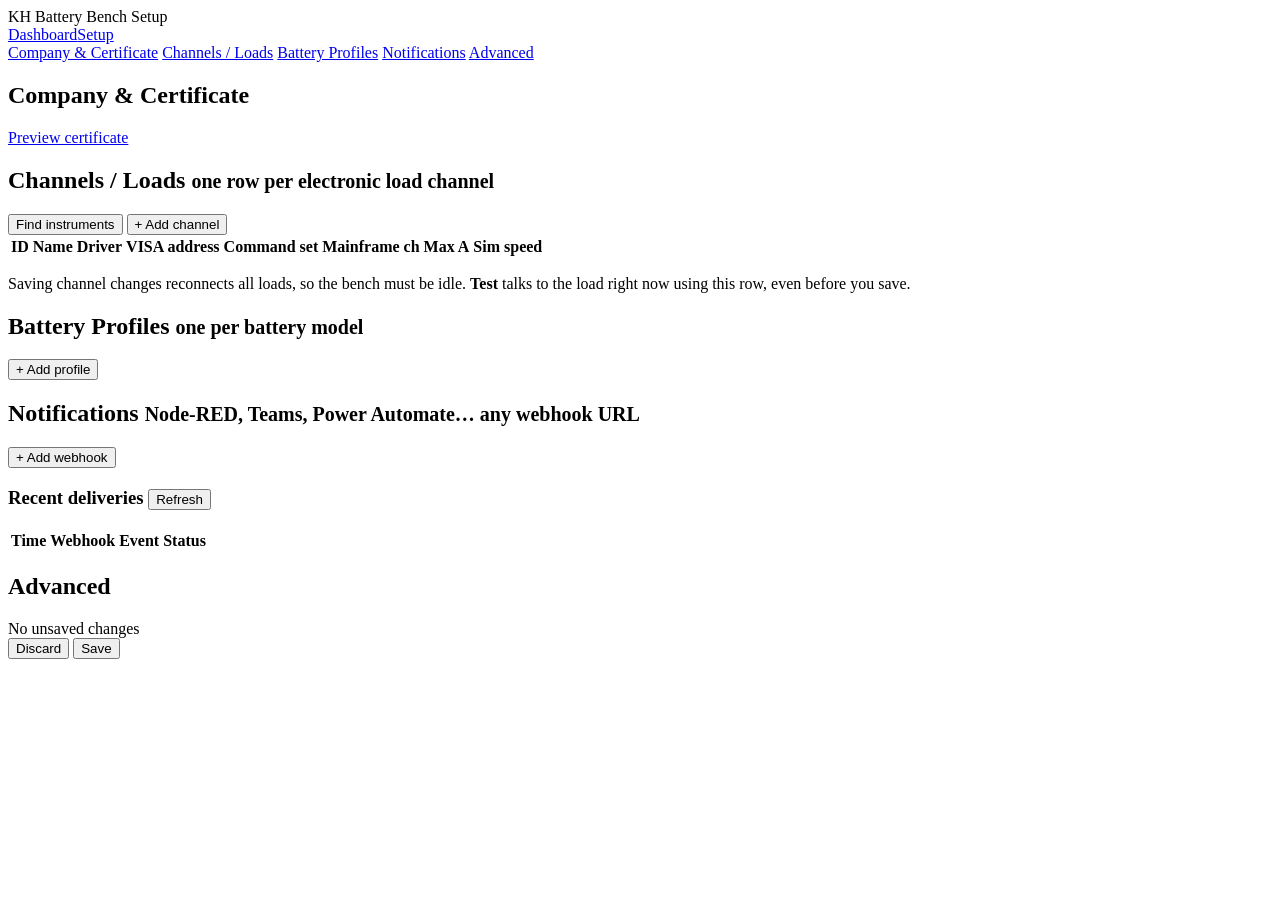
==== kh_bench/static/setup.html @ be109341 "Add Setup page and Node-RED/webhook notifications; quiet logs, ASCII README Setup page (/setup): - E" ====
<!doctype html>
<html lang="en">
<head>
<meta charset="utf-8">
<meta name="viewport" content="width=device-width, initial-scale=1">
<title>Bench Setup</title>
<link rel="icon" href="data:,">
<link rel="stylesheet" href="/static/style.css">
</head>
<body class="setup-page">
<header class="topbar">
  <div class="brand">KH Battery Bench <span class="sub">Setup</span></div>
  <nav class="nav"><a href="/">Dashboard</a><a href="/setup" class="active">Setup</a></nav>
</header>

<div class="setup-layout">
  <aside class="side">
    <a href="#company">Company &amp; Certificate</a>
    <a href="#channels">Channels / Loads</a>
    <a href="#profiles">Battery Profiles</a>
    <a href="#notifications">Notifications</a>
    <a href="#advanced">Advanced</a>
    <div class="side-note" id="cfgFile"></div>
  </aside>

  <main class="setup-main">
    <section class="panel sec" id="company">
      <div class="panel-head"><h2>Company &amp; Certificate</h2>
        <a class="btn ghost" href="/api/setup/sample-certificate.pdf" target="_blank" title="Uses saved settings">Preview certificate</a></div>
      <div class="sec-body" id="companyBody"></div>
    </section>

    <section class="panel sec" id="channels">
      <div class="panel-head"><h2>Channels / Loads <small>one row per electronic load channel</small></h2>
        <div class="row">
          <button class="btn ghost" id="discoverBtn">Find instruments</button>
          <button class="btn primary" id="addChannelBtn">+ Add channel</button>
        </div></div>
      <div class="sec-body">
        <div class="callout" id="discoverOut" hidden></div>
        <div class="table-wrap"><table class="edit-table" id="chTable">
          <thead><tr><th>ID</th><th>Name</th><th>Driver</th><th>VISA address</th><th>Command set</th>
            <th title="Only for multi-channel mainframes">Mainframe ch</th><th>Max A</th>
            <th title="Simulator only: 1 = real time">Sim speed</th><th></th></tr></thead>
          <tbody></tbody>
        </table></div>
        <p class="help">Saving channel changes reconnects all loads, so the bench must be idle.
          <b>Test</b> talks to the load right now using this row, even before you save.</p>
      </div>
    </section>

    <section class="panel sec" id="profiles">
      <div class="panel-head"><h2>Battery Profiles <small>one per battery model</small></h2>
        <button class="btn primary" id="addProfileBtn">+ Add profile</button></div>
      <div class="sec-body" id="profilesBody"></div>
    </section>

    <section class="panel sec" id="notifications">
      <div class="panel-head"><h2>Notifications <small>Node-RED, Teams, Power Automate… any webhook URL</small></h2>
        <button class="btn primary" id="addHookBtn">+ Add webhook</button></div>
      <div class="sec-body">
        <div id="stationBody"></div>
        <div id="hooksBody"></div>
        <h3 class="sub-h">Recent deliveries <button class="btn ghost small" id="refreshLogBtn">Refresh</button></h3>
        <div class="table-wrap"><table id="logTable"><thead><tr><th>Time</th><th>Webhook</th><th>Event</th><th>Status</th></tr></thead><tbody></tbody></table></div>
      </div>
    </section>

    <section class="panel sec" id="advanced">
      <div class="panel-head"><h2>Advanced</h2></div>
      <div class="sec-body" id="advancedBody"></div>
    </section>
  </main>
</div>

<div class="savebar" id="savebar">
  <span id="dirtyMsg">No unsaved changes</span>
  <div class="row">
    <button class="btn ghost" id="discardBtn">Discard</button>
    <button class="btn primary" id="saveBtn">Save</button>
  </div>
</div>
<div id="errors" class="errors" hidden></div>
<div id="toast"></div>
<script src="/static/setup.js"></script>
</body>
</html>
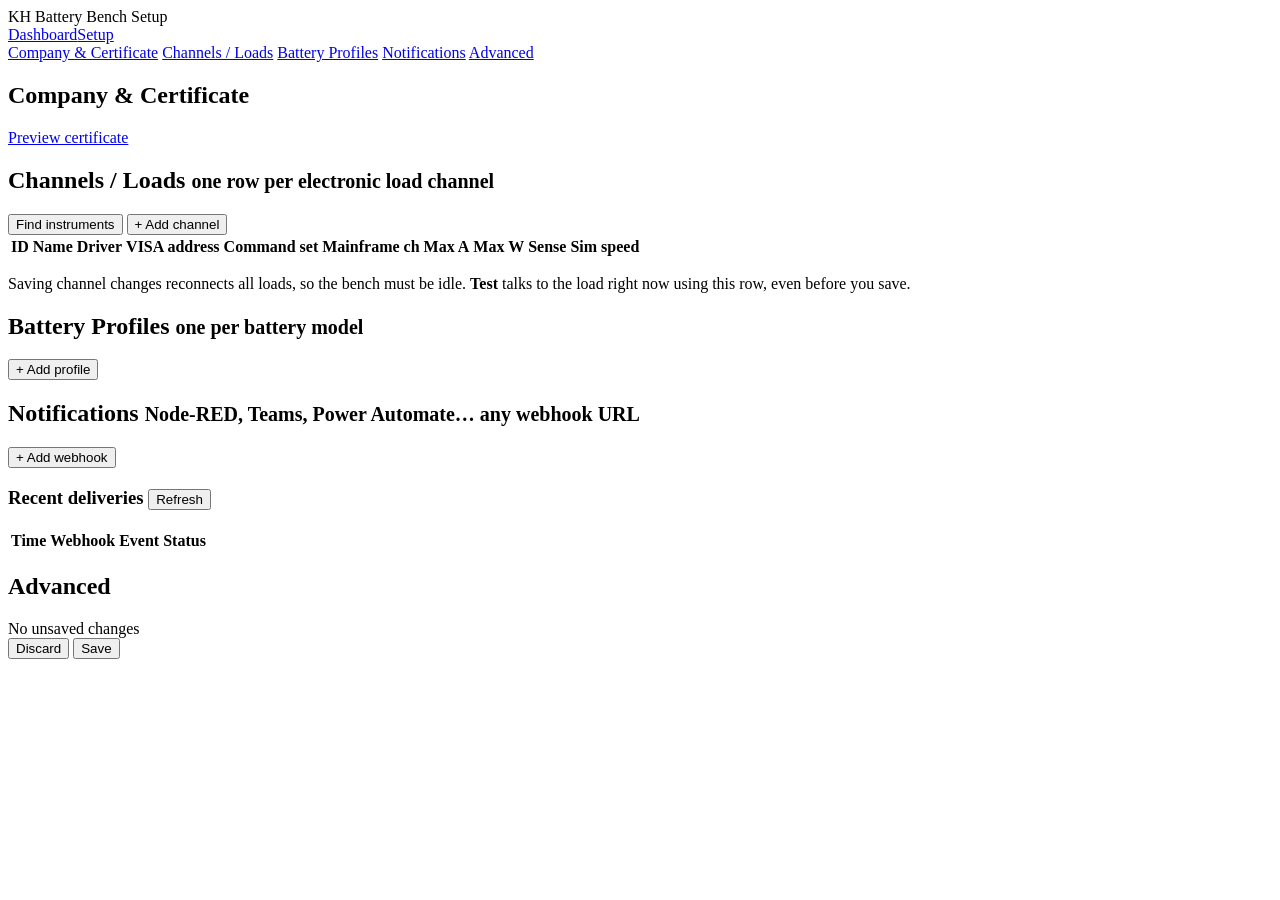
==== commit 257f6f51: "Certify worst-case SoC against rated capacity; power cap; Siglent hardware stops Method change: the " ====
--- a/kh_bench/static/setup.html
+++ b/kh_bench/static/setup.html
@@ -41,6 +41,8 @@
         <div class="table-wrap"><table class="edit-table" id="chTable">
           <thead><tr><th>ID</th><th>Name</th><th>Driver</th><th>VISA address</th><th>Command set</th>
             <th title="Only for multi-channel mainframes">Mainframe ch</th><th>Max A</th>
+            <th title="Power cap. SDL1020X-E is 200 W rated: use 180. Blank = none">Max W</th>
+            <th title="4-wire sense leads on the battery posts">Sense</th>
             <th title="Simulator only: 1 = real time">Sim speed</th><th></th></tr></thead>
           <tbody></tbody>
         </table></div>
